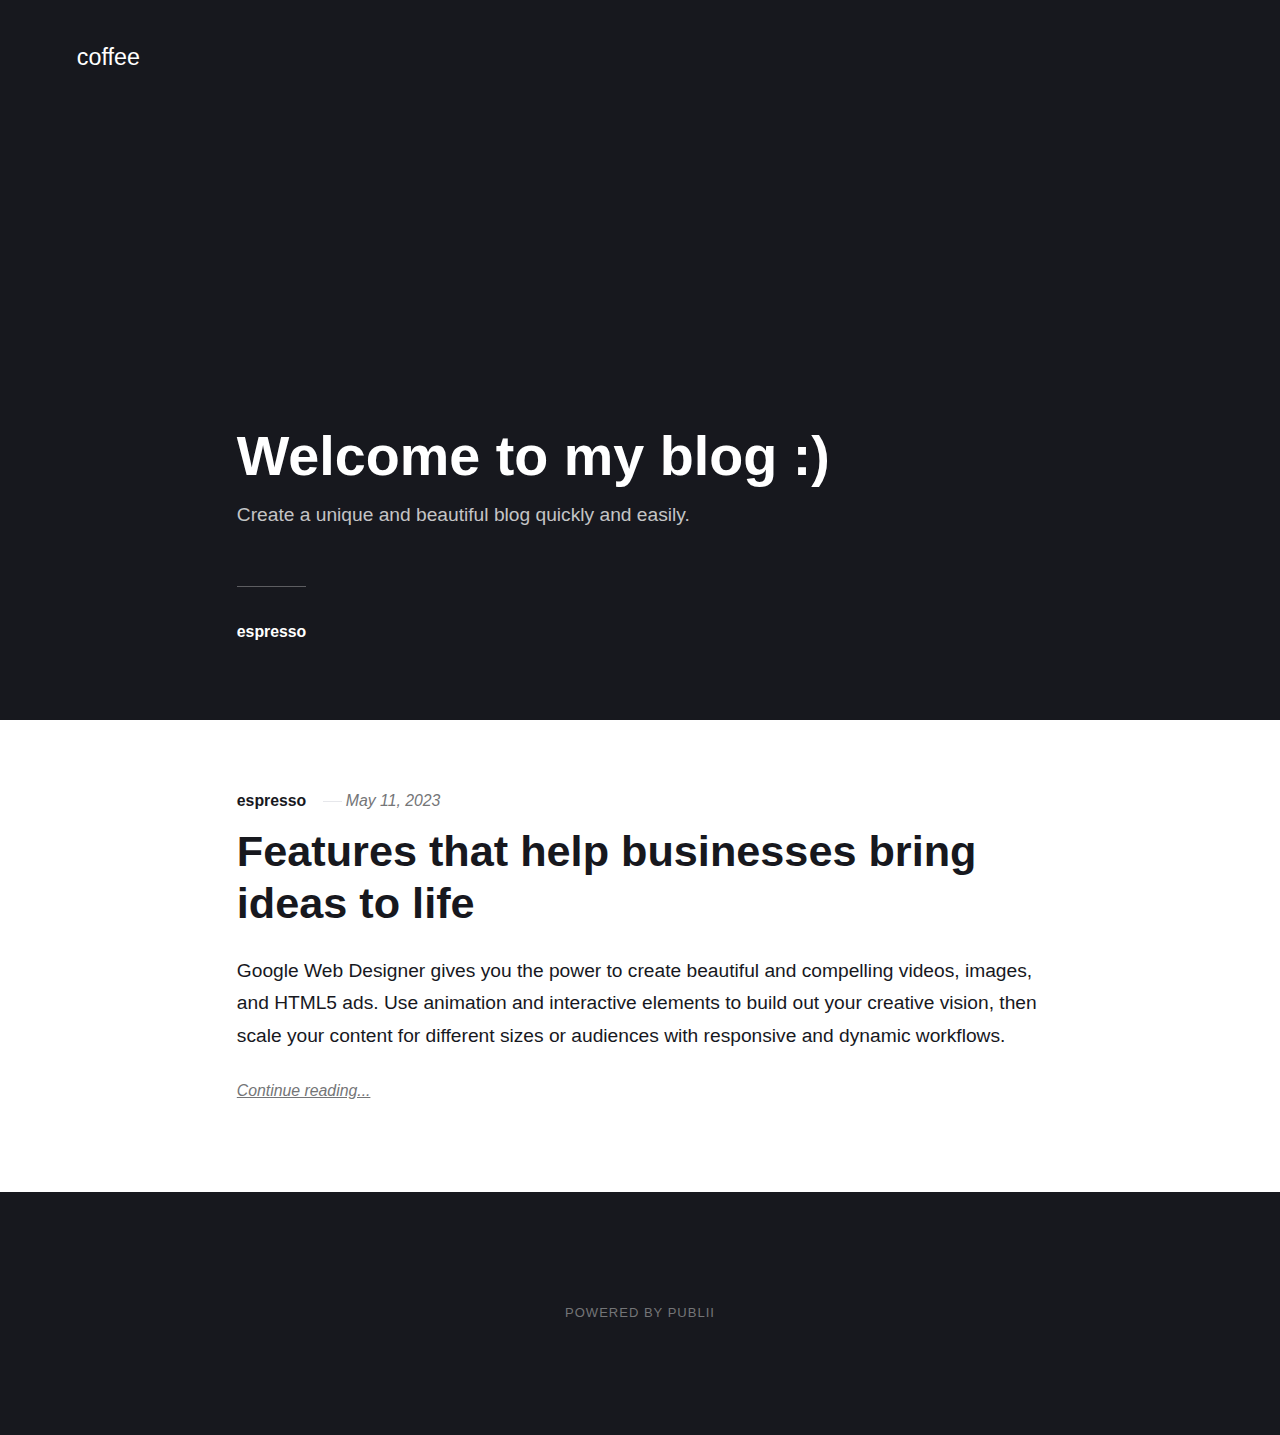
==== index.html @ 5c3c8a78 "Updated from Publii" ====
<!DOCTYPE html><html lang="en-gb"><head><meta charset="utf-8"><meta http-equiv="X-UA-Compatible" content="IE=edge"><meta name="viewport" content="width=device-width,initial-scale=1"><title>coffee</title><meta name="generator" content="Publii Open-Source CMS for Static Site"><link rel="canonical" href="https://mangojuice2618.github.io/gh-pages/"><link rel="alternate" type="application/atom+xml" href="https://mangojuice2618.github.io/gh-pages/feed.xml"><link rel="alternate" type="application/json" href="https://mangojuice2618.github.io/gh-pages/feed.json"><meta property="og:title" content="coffee"><meta property="og:site_name" content="coffee"><meta property="og:description" content=""><meta property="og:url" content="https://mangojuice2618.github.io/gh-pages/"><meta property="og:type" content="website"><link rel="stylesheet" href="https://mangojuice2618.github.io/gh-pages/assets/css/style.css?v=596caa326c15ece69bc4fe14d5463de3"><script type="application/ld+json">{"@context":"http://schema.org","@type":"Organization","name":"coffee","url":"https://mangojuice2618.github.io/gh-pages/"}</script><noscript><style>img[loading] {
                    opacity: 1;
                }</style></noscript></head><body><div class="site-container"><header class="top" id="js-header"><a class="logo" href="https://mangojuice2618.github.io/gh-pages/">coffee</a></header><main><div class="hero"><header class="hero__content"><div class="wrapper"><h1>Welcome to my blog :)</h1><p>Create a unique and beautiful blog quickly and easily.</p><div class="post__meta post__meta--author"><a href="https://mangojuice2618.github.io/gh-pages/authors/espresso/" class="feed__author">espresso</a></div></div></header></div><div class="feed"><article class="feed__item"><header class="wrapper"><div class="feed__meta"><a href="https://mangojuice2618.github.io/gh-pages/authors/espresso/" class="feed__author">espresso</a> <time datetime="2023-05-11T15:08" class="feed__date">May 11, 2023</time></div><h2><a href="https://mangojuice2618.github.io/gh-pages/features-that-help-businesses-bring-ideas-to-life.html">Features that help businesses bring ideas to life</a></h2></header><div class="wrapper"><p>Google Web Designer gives you the power to create beautiful and compelling videos, images, and HTML5 ads. Use animation and interactive elements to build out your creative vision, then scale your content for different sizes or audiences with responsive and dynamic workflows.</p><a href="https://mangojuice2618.github.io/gh-pages/features-that-help-businesses-bring-ideas-to-life.html" class="readmore feed__readmore">Continue reading...</a></div></article></div></main><footer class="footer"><div class="footer__copyright">Powered by Publii</div><button onclick="backToTopFunction()" id="backToTop" class="footer__bttop" aria-label="Back to top" title="Back to top"><svg><use xlink:href="https://mangojuice2618.github.io/gh-pages/assets/svg/svg-map.svg#toparrow"/></svg></button></footer></div><script defer="defer" src="https://mangojuice2618.github.io/gh-pages/assets/js/scripts.min.js?v=f47c11534595205f20935f0db2a62a85"></script><script>window.publiiThemeMenuConfig={mobileMenuMode:'sidebar',animationSpeed:300,submenuWidth: 'auto',doubleClickTime:500,mobileMenuExpandableSubmenus:true,relatedContainerForOverlayMenuSelector:'.top'};</script><script>var images = document.querySelectorAll('img[loading]');
        for (var i = 0; i < images.length; i++) {
            if (images[i].complete) {
                images[i].classList.add('is-loaded');
            } else {
                images[i].addEventListener('load', function () {
                    this.classList.add('is-loaded');
                }, false);
            }
        }</script></body></html>
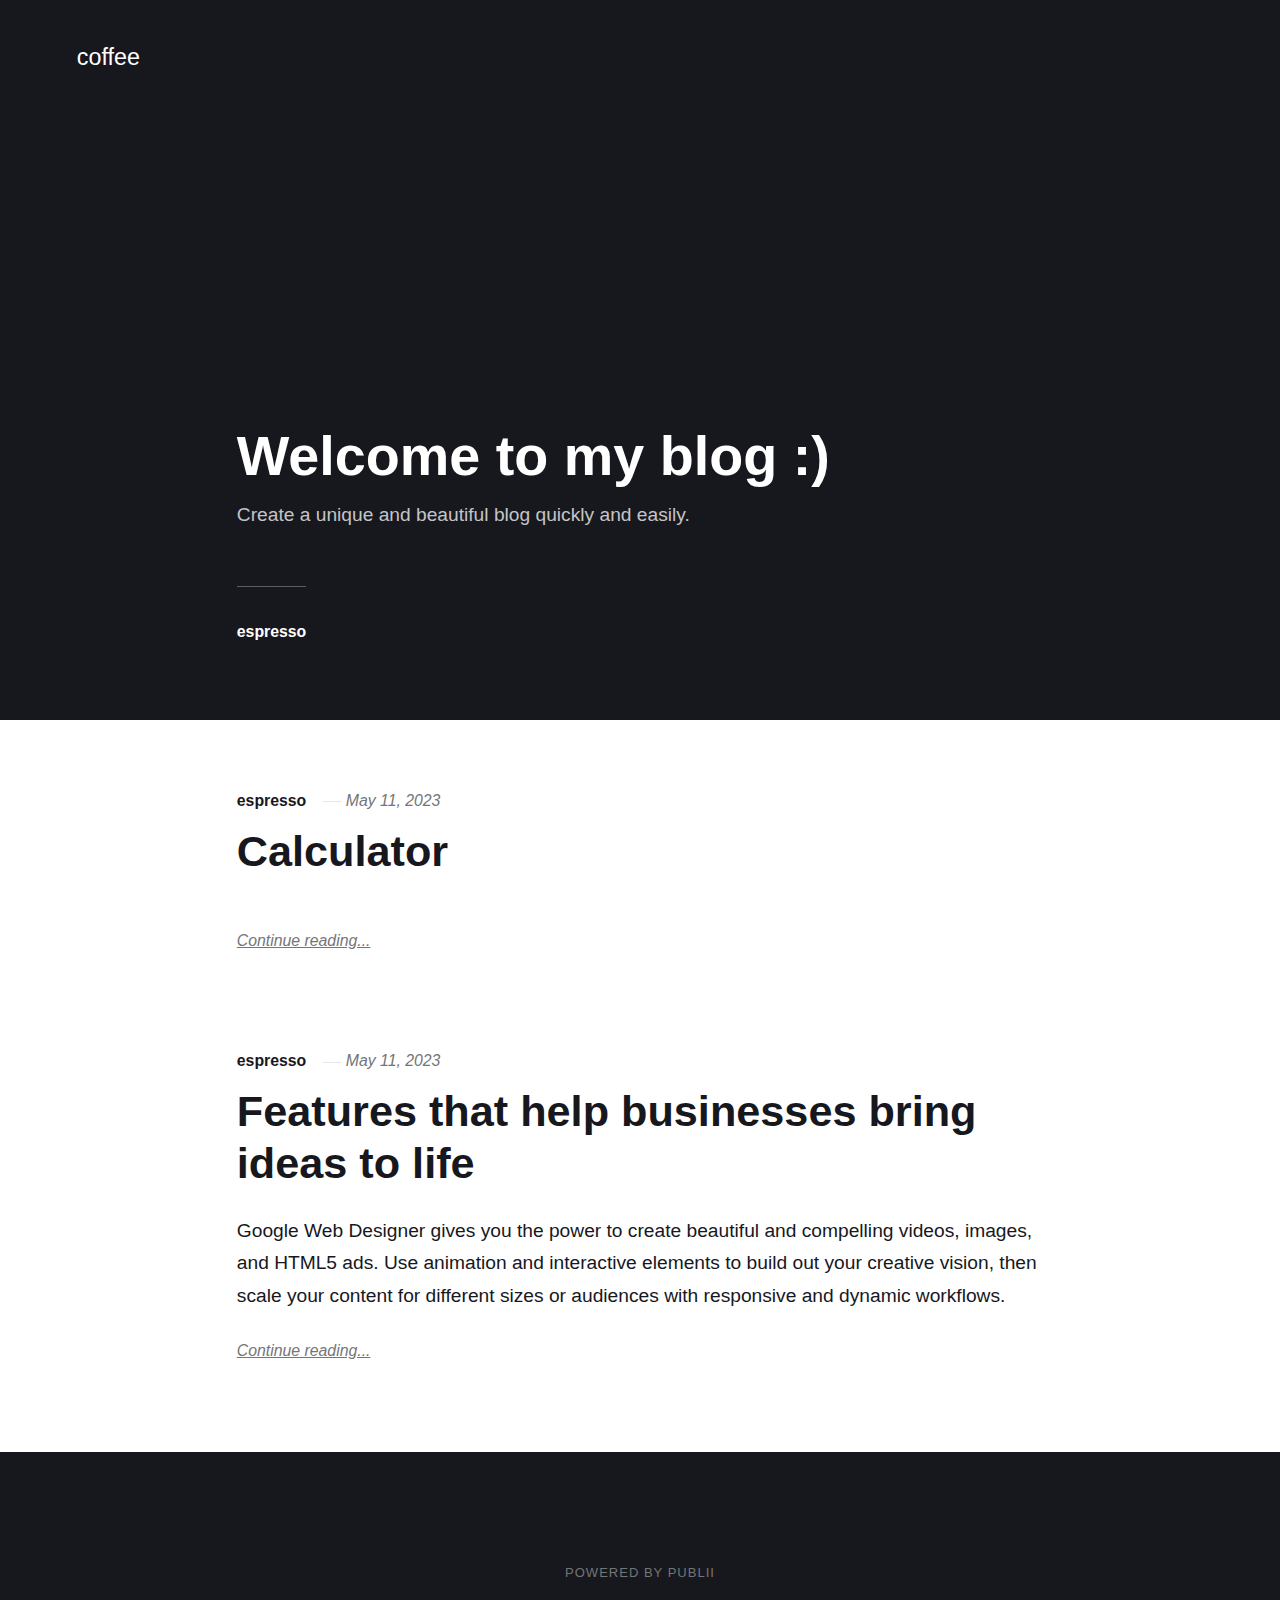
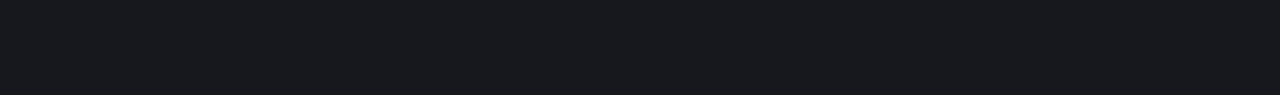
==== commit d1fb8676: "Updated from Publii" ====
--- a/index.html
+++ b/index.html
@@ -1,6 +1,6 @@
-<!DOCTYPE html><html lang="en-gb"><head><meta charset="utf-8"><meta http-equiv="X-UA-Compatible" content="IE=edge"><meta name="viewport" content="width=device-width,initial-scale=1"><title>coffee</title><meta name="generator" content="Publii Open-Source CMS for Static Site"><link rel="canonical" href="https://mangojuice2618.github.io/gh-pages/"><link rel="alternate" type="application/atom+xml" href="https://mangojuice2618.github.io/gh-pages/feed.xml"><link rel="alternate" type="application/json" href="https://mangojuice2618.github.io/gh-pages/feed.json"><meta property="og:title" content="coffee"><meta property="og:site_name" content="coffee"><meta property="og:description" content=""><meta property="og:url" content="https://mangojuice2618.github.io/gh-pages/"><meta property="og:type" content="website"><link rel="stylesheet" href="https://mangojuice2618.github.io/gh-pages/assets/css/style.css?v=596caa326c15ece69bc4fe14d5463de3"><script type="application/ld+json">{"@context":"http://schema.org","@type":"Organization","name":"coffee","url":"https://mangojuice2618.github.io/gh-pages/"}</script><noscript><style>img[loading] {
+<!DOCTYPE html><html lang="en-gb"><head><meta charset="utf-8"><meta http-equiv="X-UA-Compatible" content="IE=edge"><meta name="viewport" content="width=device-width,initial-scale=1"><title>coffee</title><meta name="generator" content="Publii Open-Source CMS for Static Site"><link rel="canonical" href="https://mangojuice2618.github.io/gh-pages/"><link rel="alternate" type="application/atom+xml" href="https://mangojuice2618.github.io/gh-pages/feed.xml"><link rel="alternate" type="application/json" href="https://mangojuice2618.github.io/gh-pages/feed.json"><meta property="og:title" content="coffee"><meta property="og:site_name" content="coffee"><meta property="og:description" content=""><meta property="og:url" content="https://mangojuice2618.github.io/gh-pages/"><meta property="og:type" content="website"><link rel="stylesheet" href="https://mangojuice2618.github.io/gh-pages/assets/css/style.css?v=4552bcf67384bb346e427f6ab62513d8"><script type="application/ld+json">{"@context":"http://schema.org","@type":"Organization","name":"coffee","url":"https://mangojuice2618.github.io/gh-pages/"}</script><noscript><style>img[loading] {
                     opacity: 1;
-                }</style></noscript></head><body><div class="site-container"><header class="top" id="js-header"><a class="logo" href="https://mangojuice2618.github.io/gh-pages/">coffee</a></header><main><div class="hero"><header class="hero__content"><div class="wrapper"><h1>Welcome to my blog :)</h1><p>Create a unique and beautiful blog quickly and easily.</p><div class="post__meta post__meta--author"><a href="https://mangojuice2618.github.io/gh-pages/authors/espresso/" class="feed__author">espresso</a></div></div></header></div><div class="feed"><article class="feed__item"><header class="wrapper"><div class="feed__meta"><a href="https://mangojuice2618.github.io/gh-pages/authors/espresso/" class="feed__author">espresso</a> <time datetime="2023-05-11T15:08" class="feed__date">May 11, 2023</time></div><h2><a href="https://mangojuice2618.github.io/gh-pages/features-that-help-businesses-bring-ideas-to-life.html">Features that help businesses bring ideas to life</a></h2></header><div class="wrapper"><p>Google Web Designer gives you the power to create beautiful and compelling videos, images, and HTML5 ads. Use animation and interactive elements to build out your creative vision, then scale your content for different sizes or audiences with responsive and dynamic workflows.</p><a href="https://mangojuice2618.github.io/gh-pages/features-that-help-businesses-bring-ideas-to-life.html" class="readmore feed__readmore">Continue reading...</a></div></article></div></main><footer class="footer"><div class="footer__copyright">Powered by Publii</div><button onclick="backToTopFunction()" id="backToTop" class="footer__bttop" aria-label="Back to top" title="Back to top"><svg><use xlink:href="https://mangojuice2618.github.io/gh-pages/assets/svg/svg-map.svg#toparrow"/></svg></button></footer></div><script defer="defer" src="https://mangojuice2618.github.io/gh-pages/assets/js/scripts.min.js?v=f47c11534595205f20935f0db2a62a85"></script><script>window.publiiThemeMenuConfig={mobileMenuMode:'sidebar',animationSpeed:300,submenuWidth: 'auto',doubleClickTime:500,mobileMenuExpandableSubmenus:true,relatedContainerForOverlayMenuSelector:'.top'};</script><script>var images = document.querySelectorAll('img[loading]');
+                }</style></noscript></head><body><div class="site-container"><header class="top" id="js-header"><a class="logo" href="https://mangojuice2618.github.io/gh-pages/">coffee</a></header><main><div class="hero"><header class="hero__content"><div class="wrapper"><h1>Welcome to my blog :)</h1><p>Create a unique and beautiful blog quickly and easily.</p><div class="post__meta post__meta--author"><a href="https://mangojuice2618.github.io/gh-pages/authors/espresso/" class="feed__author">espresso</a></div></div></header></div><div class="feed"><article class="feed__item"><header class="wrapper"><div class="feed__meta"><a href="https://mangojuice2618.github.io/gh-pages/authors/espresso/" class="feed__author">espresso</a> <time datetime="2023-05-11T15:39" class="feed__date">May 11, 2023</time></div><h2><a href="https://mangojuice2618.github.io/gh-pages/calculator.html">Calculator</a></h2></header><div class="wrapper"><p></p><a href="https://mangojuice2618.github.io/gh-pages/calculator.html" class="readmore feed__readmore">Continue reading...</a></div></article><article class="feed__item"><header class="wrapper"><div class="feed__meta"><a href="https://mangojuice2618.github.io/gh-pages/authors/espresso/" class="feed__author">espresso</a> <time datetime="2023-05-11T15:08" class="feed__date">May 11, 2023</time></div><h2><a href="https://mangojuice2618.github.io/gh-pages/features-that-help-businesses-bring-ideas-to-life.html">Features that help businesses bring ideas to life</a></h2></header><div class="wrapper"><p>Google Web Designer gives you the power to create beautiful and compelling videos, images, and HTML5 ads. Use animation and interactive elements to build out your creative vision, then scale your content for different sizes or audiences with responsive and dynamic workflows.</p><a href="https://mangojuice2618.github.io/gh-pages/features-that-help-businesses-bring-ideas-to-life.html" class="readmore feed__readmore">Continue reading...</a></div></article></div></main><footer class="footer"><div class="footer__copyright">Powered by Publii</div><button onclick="backToTopFunction()" id="backToTop" class="footer__bttop" aria-label="Back to top" title="Back to top"><svg><use xlink:href="https://mangojuice2618.github.io/gh-pages/assets/svg/svg-map.svg#toparrow"/></svg></button></footer></div><script defer="defer" src="https://mangojuice2618.github.io/gh-pages/assets/js/scripts.min.js?v=f47c11534595205f20935f0db2a62a85"></script><script>window.publiiThemeMenuConfig={mobileMenuMode:'sidebar',animationSpeed:300,submenuWidth: 'auto',doubleClickTime:500,mobileMenuExpandableSubmenus:true,relatedContainerForOverlayMenuSelector:'.top'};</script><script>var images = document.querySelectorAll('img[loading]');
         for (var i = 0; i < images.length; i++) {
             if (images[i].complete) {
                 images[i].classList.add('is-loaded');
@@ -9,4 +9,4 @@
                     this.classList.add('is-loaded');
                 }, false);
             }
-        }</script></body></html>+        }</script><script src="../../media/files/script.js"></script></body></html>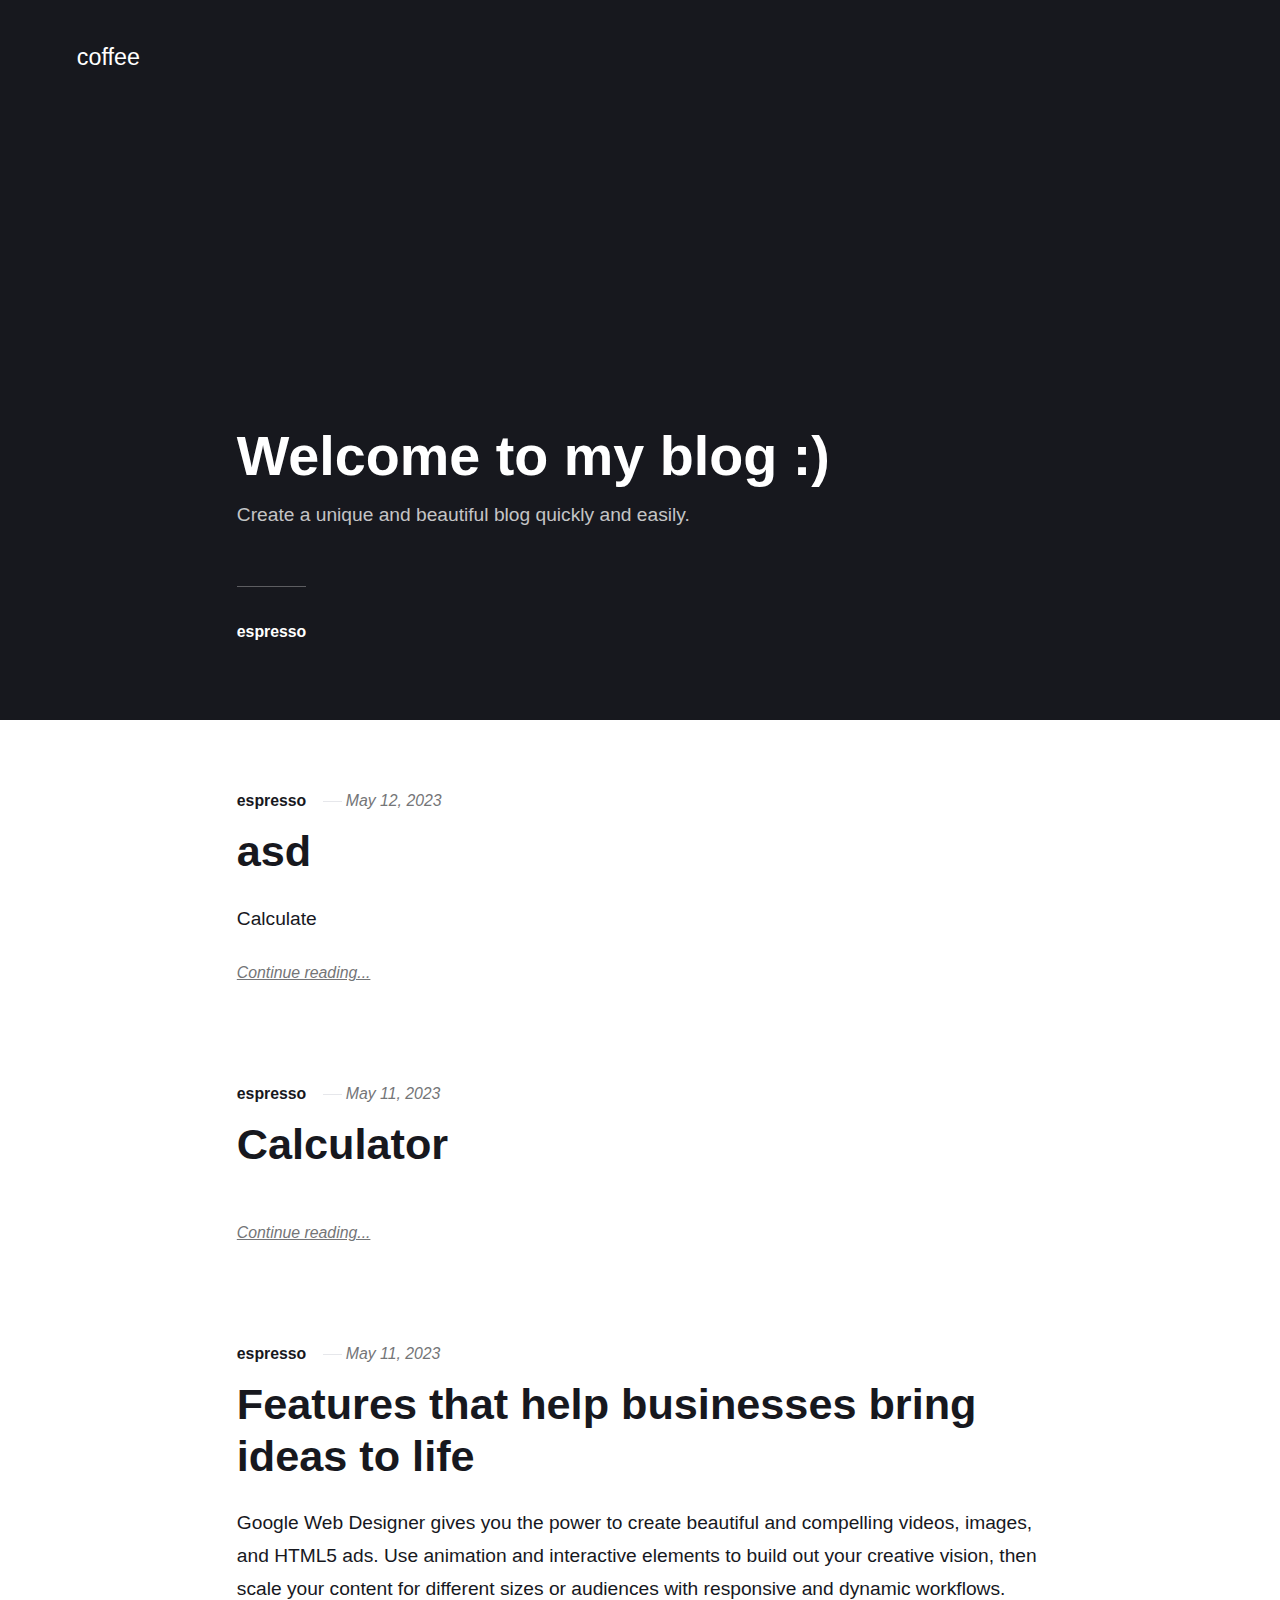
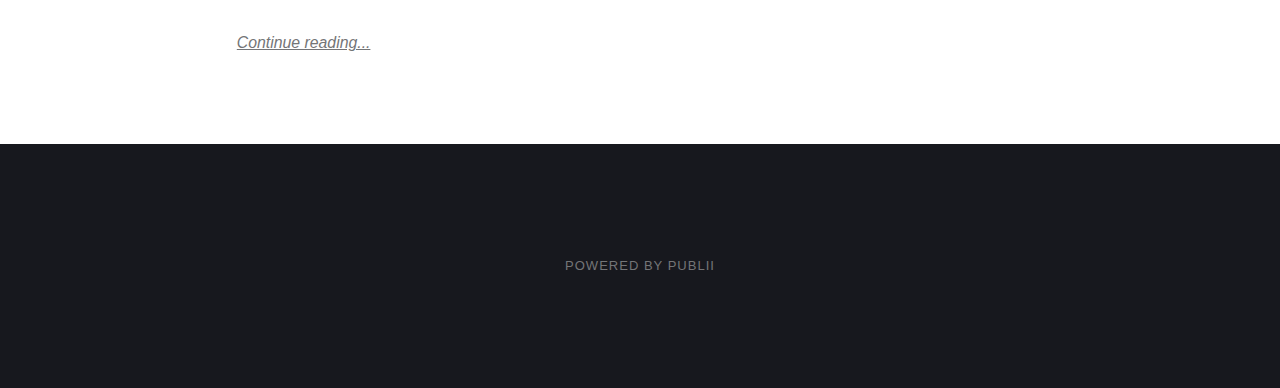
==== commit 8ed1145d: "Updated from Publii" ====
--- a/index.html
+++ b/index.html
@@ -1,6 +1,6 @@
 <!DOCTYPE html><html lang="en-gb"><head><meta charset="utf-8"><meta http-equiv="X-UA-Compatible" content="IE=edge"><meta name="viewport" content="width=device-width,initial-scale=1"><title>coffee</title><meta name="generator" content="Publii Open-Source CMS for Static Site"><link rel="canonical" href="https://mangojuice2618.github.io/gh-pages/"><link rel="alternate" type="application/atom+xml" href="https://mangojuice2618.github.io/gh-pages/feed.xml"><link rel="alternate" type="application/json" href="https://mangojuice2618.github.io/gh-pages/feed.json"><meta property="og:title" content="coffee"><meta property="og:site_name" content="coffee"><meta property="og:description" content=""><meta property="og:url" content="https://mangojuice2618.github.io/gh-pages/"><meta property="og:type" content="website"><link rel="stylesheet" href="https://mangojuice2618.github.io/gh-pages/assets/css/style.css?v=4552bcf67384bb346e427f6ab62513d8"><script type="application/ld+json">{"@context":"http://schema.org","@type":"Organization","name":"coffee","url":"https://mangojuice2618.github.io/gh-pages/"}</script><noscript><style>img[loading] {
                     opacity: 1;
-                }</style></noscript></head><body><div class="site-container"><header class="top" id="js-header"><a class="logo" href="https://mangojuice2618.github.io/gh-pages/">coffee</a></header><main><div class="hero"><header class="hero__content"><div class="wrapper"><h1>Welcome to my blog :)</h1><p>Create a unique and beautiful blog quickly and easily.</p><div class="post__meta post__meta--author"><a href="https://mangojuice2618.github.io/gh-pages/authors/espresso/" class="feed__author">espresso</a></div></div></header></div><div class="feed"><article class="feed__item"><header class="wrapper"><div class="feed__meta"><a href="https://mangojuice2618.github.io/gh-pages/authors/espresso/" class="feed__author">espresso</a> <time datetime="2023-05-11T15:39" class="feed__date">May 11, 2023</time></div><h2><a href="https://mangojuice2618.github.io/gh-pages/calculator.html">Calculator</a></h2></header><div class="wrapper"><p></p><a href="https://mangojuice2618.github.io/gh-pages/calculator.html" class="readmore feed__readmore">Continue reading...</a></div></article><article class="feed__item"><header class="wrapper"><div class="feed__meta"><a href="https://mangojuice2618.github.io/gh-pages/authors/espresso/" class="feed__author">espresso</a> <time datetime="2023-05-11T15:08" class="feed__date">May 11, 2023</time></div><h2><a href="https://mangojuice2618.github.io/gh-pages/features-that-help-businesses-bring-ideas-to-life.html">Features that help businesses bring ideas to life</a></h2></header><div class="wrapper"><p>Google Web Designer gives you the power to create beautiful and compelling videos, images, and HTML5 ads. Use animation and interactive elements to build out your creative vision, then scale your content for different sizes or audiences with responsive and dynamic workflows.</p><a href="https://mangojuice2618.github.io/gh-pages/features-that-help-businesses-bring-ideas-to-life.html" class="readmore feed__readmore">Continue reading...</a></div></article></div></main><footer class="footer"><div class="footer__copyright">Powered by Publii</div><button onclick="backToTopFunction()" id="backToTop" class="footer__bttop" aria-label="Back to top" title="Back to top"><svg><use xlink:href="https://mangojuice2618.github.io/gh-pages/assets/svg/svg-map.svg#toparrow"/></svg></button></footer></div><script defer="defer" src="https://mangojuice2618.github.io/gh-pages/assets/js/scripts.min.js?v=f47c11534595205f20935f0db2a62a85"></script><script>window.publiiThemeMenuConfig={mobileMenuMode:'sidebar',animationSpeed:300,submenuWidth: 'auto',doubleClickTime:500,mobileMenuExpandableSubmenus:true,relatedContainerForOverlayMenuSelector:'.top'};</script><script>var images = document.querySelectorAll('img[loading]');
+                }</style></noscript></head><body><div class="site-container"><header class="top" id="js-header"><a class="logo" href="https://mangojuice2618.github.io/gh-pages/">coffee</a></header><main><div class="hero"><header class="hero__content"><div class="wrapper"><h1>Welcome to my blog :)</h1><p>Create a unique and beautiful blog quickly and easily.</p><div class="post__meta post__meta--author"><a href="https://mangojuice2618.github.io/gh-pages/authors/espresso/" class="feed__author">espresso</a></div></div></header></div><div class="feed"><article class="feed__item"><header class="wrapper"><div class="feed__meta"><a href="https://mangojuice2618.github.io/gh-pages/authors/espresso/" class="feed__author">espresso</a> <time datetime="2023-05-12T10:20" class="feed__date">May 12, 2023</time></div><h2><a href="https://mangojuice2618.github.io/gh-pages/asd.html">asd</a></h2></header><div class="wrapper"><p>Calculate</p><a href="https://mangojuice2618.github.io/gh-pages/asd.html" class="readmore feed__readmore">Continue reading...</a></div></article><article class="feed__item"><header class="wrapper"><div class="feed__meta"><a href="https://mangojuice2618.github.io/gh-pages/authors/espresso/" class="feed__author">espresso</a> <time datetime="2023-05-11T15:39" class="feed__date">May 11, 2023</time></div><h2><a href="https://mangojuice2618.github.io/gh-pages/calculator.html">Calculator</a></h2></header><div class="wrapper"><p></p><a href="https://mangojuice2618.github.io/gh-pages/calculator.html" class="readmore feed__readmore">Continue reading...</a></div></article><article class="feed__item"><header class="wrapper"><div class="feed__meta"><a href="https://mangojuice2618.github.io/gh-pages/authors/espresso/" class="feed__author">espresso</a> <time datetime="2023-05-11T15:08" class="feed__date">May 11, 2023</time></div><h2><a href="https://mangojuice2618.github.io/gh-pages/features-that-help-businesses-bring-ideas-to-life.html">Features that help businesses bring ideas to life</a></h2></header><div class="wrapper"><p>Google Web Designer gives you the power to create beautiful and compelling videos, images, and HTML5 ads. Use animation and interactive elements to build out your creative vision, then scale your content for different sizes or audiences with responsive and dynamic workflows.</p><a href="https://mangojuice2618.github.io/gh-pages/features-that-help-businesses-bring-ideas-to-life.html" class="readmore feed__readmore">Continue reading...</a></div></article></div></main><footer class="footer"><div class="footer__copyright">Powered by Publii</div><button onclick="backToTopFunction()" id="backToTop" class="footer__bttop" aria-label="Back to top" title="Back to top"><svg><use xlink:href="https://mangojuice2618.github.io/gh-pages/assets/svg/svg-map.svg#toparrow"/></svg></button></footer></div><script defer="defer" src="https://mangojuice2618.github.io/gh-pages/assets/js/scripts.min.js?v=f47c11534595205f20935f0db2a62a85"></script><script>window.publiiThemeMenuConfig={mobileMenuMode:'sidebar',animationSpeed:300,submenuWidth: 'auto',doubleClickTime:500,mobileMenuExpandableSubmenus:true,relatedContainerForOverlayMenuSelector:'.top'};</script><script>var images = document.querySelectorAll('img[loading]');
         for (var i = 0; i < images.length; i++) {
             if (images[i].complete) {
                 images[i].classList.add('is-loaded');
